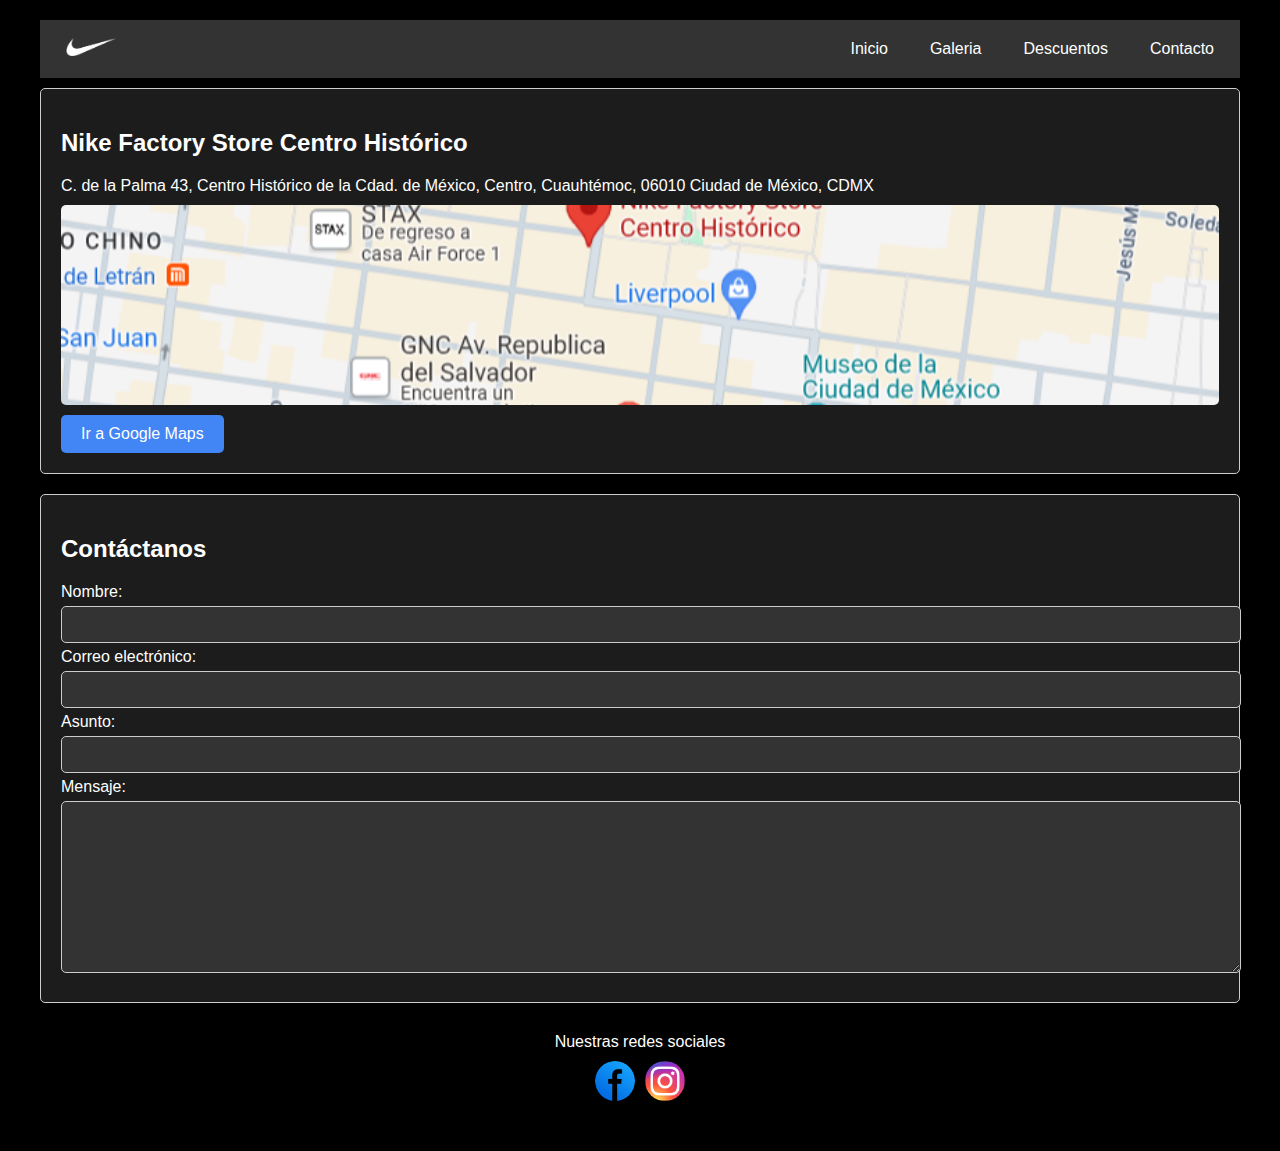
==== contacto.html @ 45344615 "Update responsive project" ====
<!DOCTYPE html>
<html lang="en">

<head>
    <meta charset="UTF-8">
    <meta name="viewport" content="width=device-width, initial-scale=1.0">
    <title>Nike</title>
    <link rel="stylesheet" href="style_contacto.css">
    <link rel="icon" href="carpeta/imagenes/nike_logo.ico">
</head>

<body>
    <div class="container">
        <header>
            <nav>
                <a href="../inicio/index.html" class="link-logo"> <img src="carpeta/imagenes/nike_logo.png"
                        class="menu-logo"></a>
                <ul>
                    <li><a href="/inicio/index.html">Inicio</a></li>
                    <li><a href="galeria.html">Galeria</a></li>
                    <li><a href="extra.html">Descuentos</a></li>
                    <li><a href="contacto.html">Contacto</a></li>
                </ul>
            </nav>
        </header>

        <section id="contact-first">
            <div class="background-first">
                <div class="location-card">
                    <h2>Nike Factory Store Centro Histórico</h2>
                    C. de la Palma 43, Centro Histórico de la Cdad. de
                    México, Centro, Cuauhtémoc, 06010 Ciudad de
                    México, CDMX
                    <div class="store-img"></div>
                    <a href="https://www.google.com/maps/place/Nike+Factory+Store+Centro+Hist%C3%B3rico/@19.4317598,-99.1428016,15.83z/data=!4m6!3m5!1s0x85d1fed2be7f2461:0x1b496c152aeed05a!8m2!3d19.4319994!4d-99.1355086!16s%2Fg%2F1td4kg8k?entry=ttu"
                        class="btn-googleMaps">
                        Ir a Google Maps
                    </a>
                </div>
                <div class="background-form">
                    <div class="contact-form">
                        <h2 class="contactanos-h">Contáctanos</h2>
                        Nombre:<br>
                        <input type="text" class="inputs-form"><br>
                        Correo electrónico:<br>
                        <input type="email" class="inputs-form"><br>
                        Asunto:<br>
                        <input type="text" class="inputs-form"><br>
                        Mensaje:<br>
                        <textarea name="" id="" cols="30" rows="10" class="inputs-form-txtArea"></textarea>
                    </div>
                </div>
            </div>
        </section>

        <section id="contact-second">
            <span class="social-media-txt">Nuestras redes sociales</span>
            <div class="background-second">
                <a href="https://es-la.facebook.com/MXNike/" class="link-media-facebook"></a>
                <a href="https://www.instagram.com/nike/" class="link-media-instagram"></a>

            </div>
        </section>
    </div>
</body>

</html>
---- style_contacto.css ----
body {
    margin: 0;
    font-family: Arial, sans-serif;
    background-color: black; /* Fondo negro para toda la página */
    color: white; /* Texto blanco por defecto */
}

.container {
    max-width: 1200px;
    margin: 0 auto;
    padding: 20px;
}

header nav {
    display: flex;
    justify-content: space-between;
    align-items: center;
    background-color: #333;
    padding: 10px;
}

header nav ul {
    list-style-type: none;
    display: flex;
    gap: 10px;
    margin: 0;
    padding: 0;
}

header nav ul li {
    margin: 0;
}

header nav a {
    color: white;
    text-decoration: none;
    padding: 8px 16px;
    display: block;
}

.menu-logo {
    width: 50px;
}

/* Sección de contacto */
#contact-first {
    display: flex;
    flex-wrap: wrap;
    justify-content: space-between;
}

.background-first {
    display: flex;
    flex-direction: column;
    width: 100%;
}

.location-card, .contact-form {
    padding: 20px;
    margin: 10px 0;
    border: 1px solid #ccc;
    border-radius: 5px;
    background-color: #1c1c1c; /* Fondo oscuro para las tarjetas */
    color: white; /* Texto blanco dentro de las tarjetas */
    box-shadow: 0 2px 4px rgba(0, 0, 0, 0.1);
}

.location-card {
    flex: 1 1 45%;
    min-width: 280px;
}

.store-img {
    background-image: url('carpeta/imagenes/store.png'); /* Reemplaza con la imagen adecuada */
    background-size: cover;
    background-position: center;
    width: 100%;
    height: 200px;
    margin-top: 10px;
    border-radius: 5px;
}

.inputs-form, .inputs-form-txtArea {
    width: 100%;
    padding: 10px;
    margin: 5px 0;
    border: 1px solid #ccc;
    border-radius: 5px;
    background-color: #333; /* Fondo oscuro para los inputs */
    color: white; /* Texto blanco en los inputs */
}

.btn-googleMaps {
    display: inline-block;
    padding: 10px 20px;
    margin-top: 10px;
    background-color: #4285F4;
    color: white;
    text-decoration: none;
    border-radius: 5px;
    text-align: center;
    transition: background-color 0.3s ease;
}

.btn-googleMaps:hover {
    background-color: #357ae8;
}

.background-form {
    background-color: black;
    align-items: center;
}

.contactanos-h {
    margin-bottom: 20px;
}

/* Redes sociales */
#contact-second {
    text-align: center;
    margin: 20px 0;
}

.background-second {
    display: flex;
    justify-content: center;
    gap: 10px;
    padding: 10px;
}

.background-second a {
    display: inline-block;
    width: 40px;
    height: 40px;
    background-size: cover;
    border-radius: 50%;
}

.link-media-facebook,
.link-media-instagram {
    background-size: cover;
    width: 40px;
    height: 40px;
    border-radius: 50%;
}

.link-media-facebook {
    background-image: url("carpeta/imagenes/facebook_logo.png");
}

.link-media-instagram {
    background-image: url("carpeta/imagenes/instagram_logo.png");
}

/* Media Queries */
@media (max-width: 760px) {
    header nav ul {
        flex-direction: column;
        align-items: center;
    }

    #contact-first {
        flex-direction: column;
    }

    .location-card, .contact-form {
        width: 100%;
        margin: 10px 0;
    }

    .btn-googleMaps {
        width: 100%;
        padding: 15px 0;
    }
}

@media (max-width: 480px) {
    .menu-logo {
        width: 30px;
    }

    .inputs-form, .inputs-form-txtArea {
        font-size: 14px;
    }

    .btn-googleMaps {
        padding: 12px 0;
        font-size: 16px;
    }
}
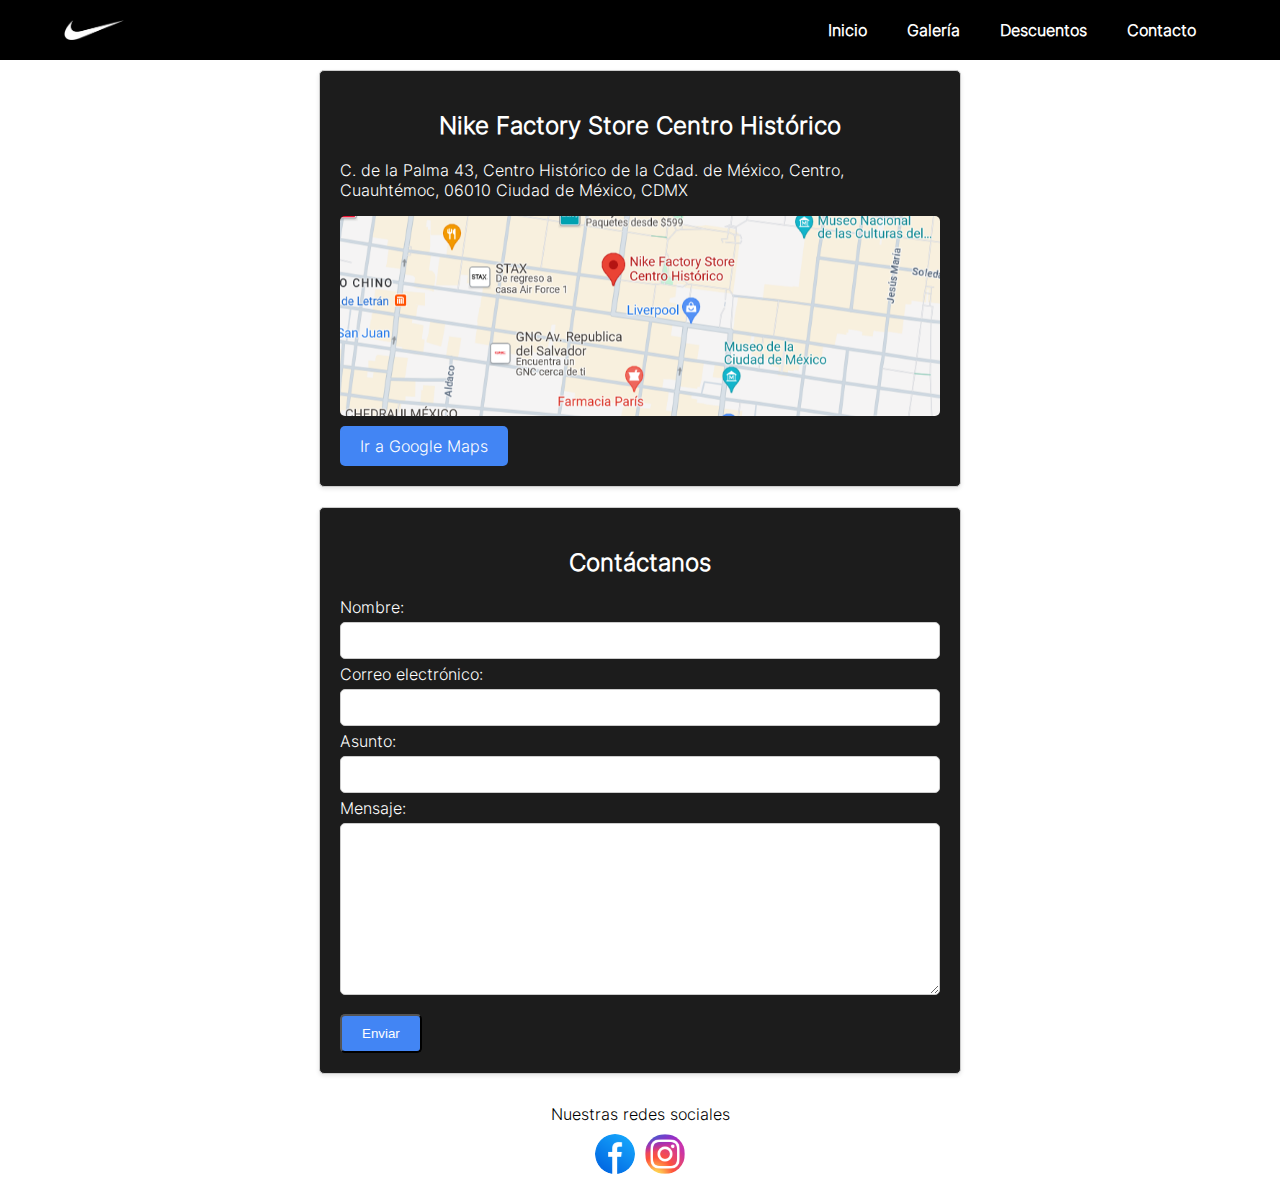
==== commit f53c9507: "Configure responsive boxes" ====
--- a/contacto.html
+++ b/contacto.html
@@ -10,45 +10,48 @@
 </head>
 
 <body>
+    <header>
+        <nav>
+            <a href="/inicio/index.html" class="link-logo"><img src="../carpeta/imagenes/nike_logo.png"
+                    class="menu-logo"></a>
+            <input type="checkbox" id="menu-toggle" class="menu-toggle">
+            <label for="menu-toggle" class="menu-icon">&#9776;</label>
+            <ul id="menu">
+                <li><a href="/inicio/index.html">Inicio</a></li>
+                <li><a href="../galeria.html">Galería</a></li>
+                <li><a href="../extra.html">Descuentos</a></li>
+                <li><a href="../contacto.html">Contacto</a></li>
+                <li class="menu-exit"><a href="#menu-toggle" class="menu-close">Salir</a></li>
+            </ul>
+        </nav>
+    </header>
+
     <div class="container">
-        <header>
-            <nav>
-                <a href="../inicio/index.html" class="link-logo"> <img src="carpeta/imagenes/nike_logo.png"
-                        class="menu-logo"></a>
-                <ul>
-                    <li><a href="/inicio/index.html">Inicio</a></li>
-                    <li><a href="galeria.html">Galeria</a></li>
-                    <li><a href="extra.html">Descuentos</a></li>
-                    <li><a href="contacto.html">Contacto</a></li>
-                </ul>
-            </nav>
-        </header>
-
         <section id="contact-first">
             <div class="background-first">
                 <div class="location-card">
                     <h2>Nike Factory Store Centro Histórico</h2>
-                    C. de la Palma 43, Centro Histórico de la Cdad. de
-                    México, Centro, Cuauhtémoc, 06010 Ciudad de
-                    México, CDMX
+                    <p>C. de la Palma 43, Centro Histórico de la Cdad. de México, Centro, Cuauhtémoc, 06010 Ciudad de
+                        México, CDMX</p>
                     <div class="store-img"></div>
                     <a href="https://www.google.com/maps/place/Nike+Factory+Store+Centro+Hist%C3%B3rico/@19.4317598,-99.1428016,15.83z/data=!4m6!3m5!1s0x85d1fed2be7f2461:0x1b496c152aeed05a!8m2!3d19.4319994!4d-99.1355086!16s%2Fg%2F1td4kg8k?entry=ttu"
                         class="btn-googleMaps">
                         Ir a Google Maps
                     </a>
                 </div>
-                <div class="background-form">
-                    <div class="contact-form">
-                        <h2 class="contactanos-h">Contáctanos</h2>
-                        Nombre:<br>
-                        <input type="text" class="inputs-form"><br>
-                        Correo electrónico:<br>
-                        <input type="email" class="inputs-form"><br>
-                        Asunto:<br>
-                        <input type="text" class="inputs-form"><br>
-                        Mensaje:<br>
-                        <textarea name="" id="" cols="30" rows="10" class="inputs-form-txtArea"></textarea>
-                    </div>
+                <div class="contact-form">
+                    <h2 class="contactanos-h">Contáctanos</h2>
+                    <form>
+                        <label for="name">Nombre:</label><br>
+                        <input type="text" id="name" class="inputs-form"><br>
+                        <label for="email">Correo electrónico:</label><br>
+                        <input type="email" id="email" class="inputs-form"><br>
+                        <label for="subject">Asunto:</label><br>
+                        <input type="text" id="subject" class="inputs-form"><br>
+                        <label for="message">Mensaje:</label><br>
+                        <textarea id="message" cols="30" rows="10" class="inputs-form-txtArea"></textarea><br>
+                        <input type="submit" value="Enviar" class="btn-submit">
+                    </form>
                 </div>
             </div>
         </section>
@@ -58,7 +61,6 @@
             <div class="background-second">
                 <a href="https://es-la.facebook.com/MXNike/" class="link-media-facebook"></a>
                 <a href="https://www.instagram.com/nike/" class="link-media-instagram"></a>
-
             </div>
         </section>
     </div>
--- a/style_contacto.css
+++ b/style_contacto.css
@@ -1,79 +1,204 @@
-
-
 body {
     margin: 0;
-    font-family: Arial, sans-serif;
-    background-color: black; /* Fondo negro para toda la página */
-    color: white; /* Texto blanco por defecto */
+    font-family: 'Inter', sans-serif;
+    display: flex;
+    flex-direction: column;
+    min-height: 100vh;
+    background-color: white;
 }
 
 .container {
-    max-width: 1200px;
-    margin: 0 auto;
-    padding: 20px;
-}
-
-header nav {
-    display: flex;
+    flex: 1;
+    padding-top: 60px;
+}
+
+@font-face {
+    font-family: 'Inter';
+    src: url('../carpeta/tipografia/Inter-Light.ttf');
+}
+
+nav {
+    position: fixed;
+    top: 0;
+    width: 100%;
+    display: flex;
+    align-items: center;
     justify-content: space-between;
-    align-items: center;
-    background-color: #333;
+    padding: 10px 5%;
+    font-weight: bold;
+    background-color: black;
+    z-index: 1000;
+    box-sizing: border-box;
+    height: 60px;
+}
+
+.menu-logo,
+.link-logo {
+    width: 60px;
+    height: 20px;
+}
+
+.menu-toggle {
+    display: none;
+}
+
+.menu-icon {
+    display: none;
+    font-size: 24px;
+    cursor: pointer;
+    color: white;
+    background: none;
+    border: none;
     padding: 10px;
-}
-
-header nav ul {
-    list-style-type: none;
-    display: flex;
-    gap: 10px;
+    margin-left: auto;
+}
+
+ul {
+    display: flex;
     margin: 0;
     padding: 0;
-}
-
-header nav ul li {
-    margin: 0;
-}
-
-header nav a {
+    list-style: none;
+    margin-left: auto;
+}
+
+ul li {
+    padding: 0 20px;
+}
+
+a {
     color: white;
     text-decoration: none;
-    padding: 8px 16px;
-    display: block;
-}
-
-.menu-logo {
-    width: 50px;
-}
-
-/* Sección de contacto */
+}
+
+.menu-exit {
+    display: none;
+}
+
+@media (max-width: 768px) {
+    .menu-icon {
+        display: block;
+    }
+
+    ul {
+        display: none;
+        flex-direction: column;
+        width: 100%;
+        background-color: black;
+        position: absolute;
+        top: 60px;
+        right: 0;
+        padding: 0;
+        align-items: center;
+    }
+
+    .menu-toggle:checked~ul {
+        display: flex;
+    }
+
+    ul li {
+        padding: 15px 0;
+        text-align: center;
+        width: 100%;
+    }
+
+    .menu-toggle:checked~ul .menu-exit {
+        display: block;
+    }
+
+    ul li:last-child a {
+        display: none;
+    }
+
+    .menu-icon:focus+ul {
+        display: flex;
+    }
+
+    .menu-icon:focus {
+        outline: none;
+    }
+
+    .menu-close:active~.menu-toggle {
+        display: none;
+    }
+}
+
+@media (max-width: 760px) {
+
+    #contact-first {
+        flex-direction: column;
+        align-items: center;
+    }
+
+    .location-card,
+    .contact-form {
+        width: 100%;
+        margin: 10px 0;
+    }
+
+    .btn-googleMaps,
+    .btn-submit {
+        width: 100%;
+        padding: 15px 0;
+    }
+
+    .btn-googleMaps {
+        width: 92%;
+    }
+}
+
+@media (max-width: 480px) {
+
+    a .inputs-form,
+    .inputs-form-txtArea {
+        font-size: 14px;
+    }
+
+    .btn-googleMaps,
+    .btn-submit {
+        padding: 12px 0;
+        font-size: 16px;
+    }
+
+    .btn-googleMaps {
+        width: 92%;
+    }
+}
+
 #contact-first {
     display: flex;
     flex-wrap: wrap;
-    justify-content: space-between;
+    justify-content: center;
+    gap: 20px;
 }
 
 .background-first {
     display: flex;
     flex-direction: column;
+    align-items: center;
     width: 100%;
 }
 
-.location-card, .contact-form {
+.location-card,
+.contact-form {
     padding: 20px;
     margin: 10px 0;
     border: 1px solid #ccc;
     border-radius: 5px;
-    background-color: #1c1c1c; /* Fondo oscuro para las tarjetas */
-    color: white; /* Texto blanco dentro de las tarjetas */
+    background-color: #1c1c1c;
+    color: white;
     box-shadow: 0 2px 4px rgba(0, 0, 0, 0.1);
-}
-
-.location-card {
-    flex: 1 1 45%;
-    min-width: 280px;
+    max-width: 600px;
+    width: 90%;
+    text-align: left;
+}
+
+.location-card h2,
+.contact-form h2 {
+    text-align: center;
 }
 
 .store-img {
-    background-image: url('carpeta/imagenes/store.png'); /* Reemplaza con la imagen adecuada */
+    background-image: url('carpeta/imagenes/store.png');
     background-size: cover;
     background-position: center;
     width: 100%;
@@ -82,17 +207,19 @@
     border-radius: 5px;
 }
 
-.inputs-form, .inputs-form-txtArea {
-    width: 100%;
+.inputs-form,
+.inputs-form-txtArea {
+    width: calc(100% - 22px);
     padding: 10px;
     margin: 5px 0;
     border: 1px solid #ccc;
     border-radius: 5px;
-    background-color: #333; /* Fondo oscuro para los inputs */
-    color: white; /* Texto blanco en los inputs */
-}
-
-.btn-googleMaps {
+}
+
+
+
+.btn-googleMaps,
+.btn-submit {
     display: inline-block;
     padding: 10px 20px;
     margin-top: 10px;
@@ -102,22 +229,18 @@
     border-radius: 5px;
     text-align: center;
     transition: background-color 0.3s ease;
-}
-
-.btn-googleMaps:hover {
+    cursor: pointer;
+}
+
+.btn-googleMaps:hover,
+.btn-submit:hover {
     background-color: #357ae8;
-}
-
-.background-form {
-    background-color: black;
-    align-items: center;
 }
 
 .contactanos-h {
     margin-bottom: 20px;
 }
 
-/* Redes sociales */
 #contact-second {
     text-align: center;
     margin: 20px 0;
@@ -138,55 +261,10 @@
     border-radius: 50%;
 }
 
-.link-media-facebook,
-.link-media-instagram {
-    background-size: cover;
-    width: 40px;
-    height: 40px;
-    border-radius: 50%;
-}
-
 .link-media-facebook {
     background-image: url("carpeta/imagenes/facebook_logo.png");
 }
 
 .link-media-instagram {
     background-image: url("carpeta/imagenes/instagram_logo.png");
-}
-
-/* Media Queries */
-@media (max-width: 760px) {
-    header nav ul {
-        flex-direction: column;
-        align-items: center;
-    }
-
-    #contact-first {
-        flex-direction: column;
-    }
-
-    .location-card, .contact-form {
-        width: 100%;
-        margin: 10px 0;
-    }
-
-    .btn-googleMaps {
-        width: 100%;
-        padding: 15px 0;
-    }
-}
-
-@media (max-width: 480px) {
-    .menu-logo {
-        width: 30px;
-    }
-
-    .inputs-form, .inputs-form-txtArea {
-        font-size: 14px;
-    }
-
-    .btn-googleMaps {
-        padding: 12px 0;
-        font-size: 16px;
-    }
 }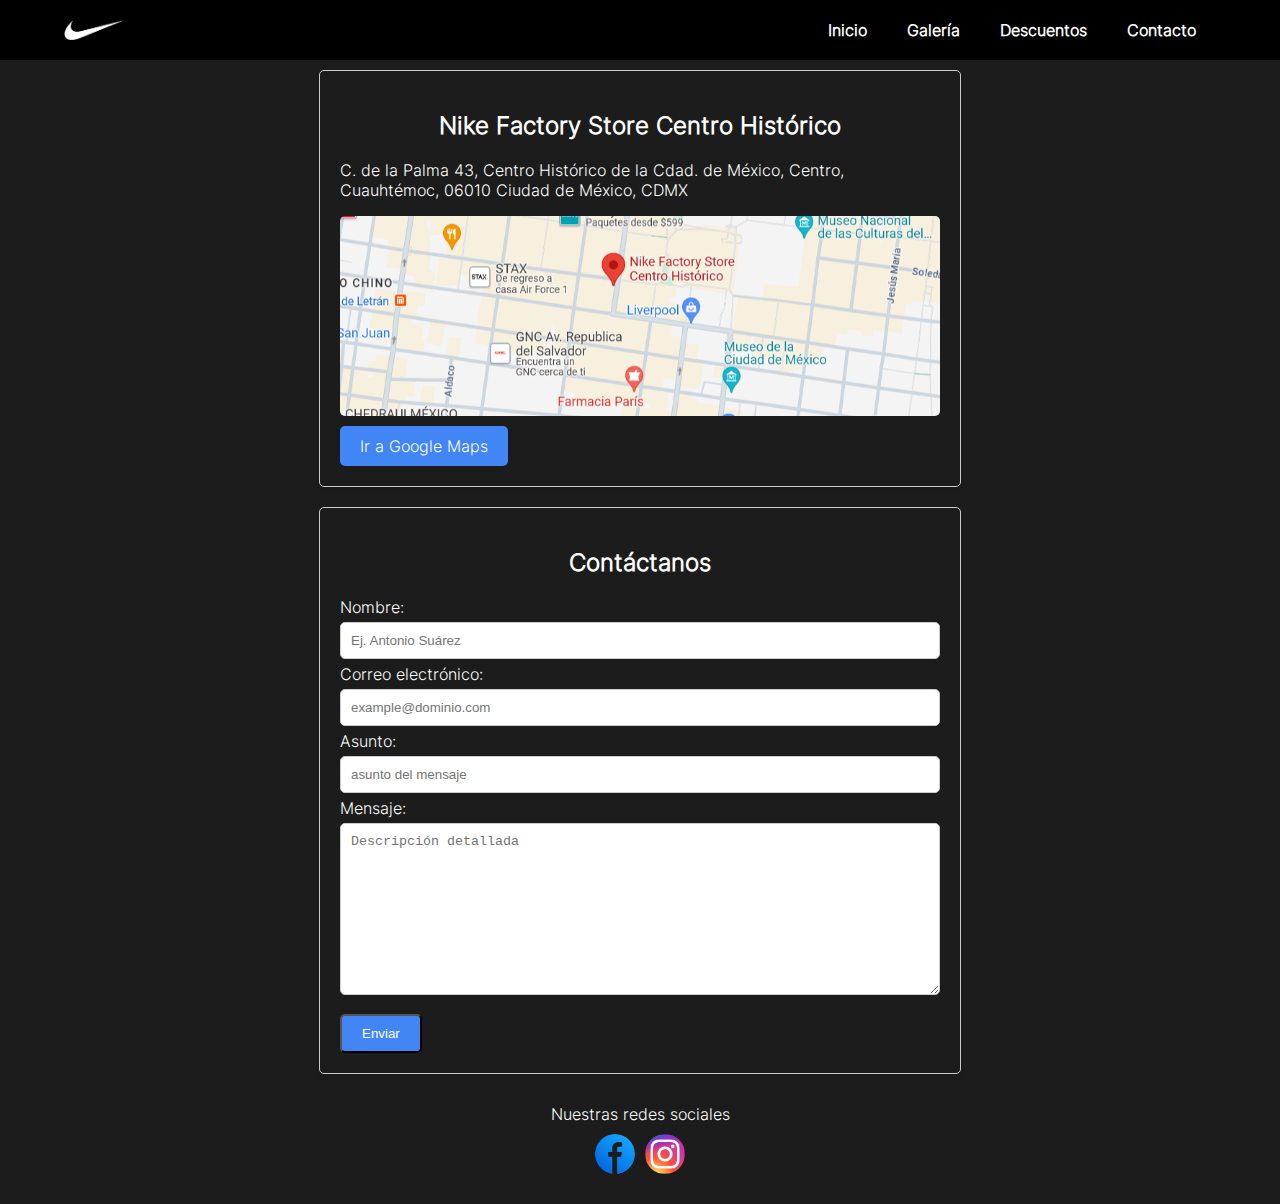
==== commit b103ad29: "Update contact" ====
--- a/contacto.html
+++ b/contacto.html
@@ -42,14 +42,15 @@
                 <div class="contact-form">
                     <h2 class="contactanos-h">Contáctanos</h2>
                     <form>
-                        <label for="name">Nombre:</label><br>
-                        <input type="text" id="name" class="inputs-form"><br>
-                        <label for="email">Correo electrónico:</label><br>
-                        <input type="email" id="email" class="inputs-form"><br>
-                        <label for="subject">Asunto:</label><br>
-                        <input type="text" id="subject" class="inputs-form"><br>
-                        <label for="message">Mensaje:</label><br>
-                        <textarea id="message" cols="30" rows="10" class="inputs-form-txtArea"></textarea><br>
+                        <label type="name">Nombre:</label><br>
+                        <input type="text" id="name" class="inputs-form" placeholder="Ej. Antonio Suárez"><br>
+                        <label type="email">Correo electrónico:</label><br>
+                        <input type="email" id="email" class="inputs-form" placeholder="example@dominio.com"><br>
+                        <label type="subject">Asunto:</label><br>
+                        <input type="text" id="subject" class="inputs-form" placeholder="asunto del mensaje"><br>
+                        <label type="message">Mensaje:</label><br>
+                        <textarea id="message" cols="30" rows="10" class="inputs-form-txtArea"
+                            placeholder="Descripción detallada"></textarea><br>
                         <input type="submit" value="Enviar" class="btn-submit">
                     </form>
                 </div>
--- a/style_contacto.css
+++ b/style_contacto.css
@@ -4,7 +4,8 @@
     display: flex;
     flex-direction: column;
     min-height: 100vh;
-    background-color: white;
+    background-color: #1C1C1C;
+    color: white;
 }
 
 .container {
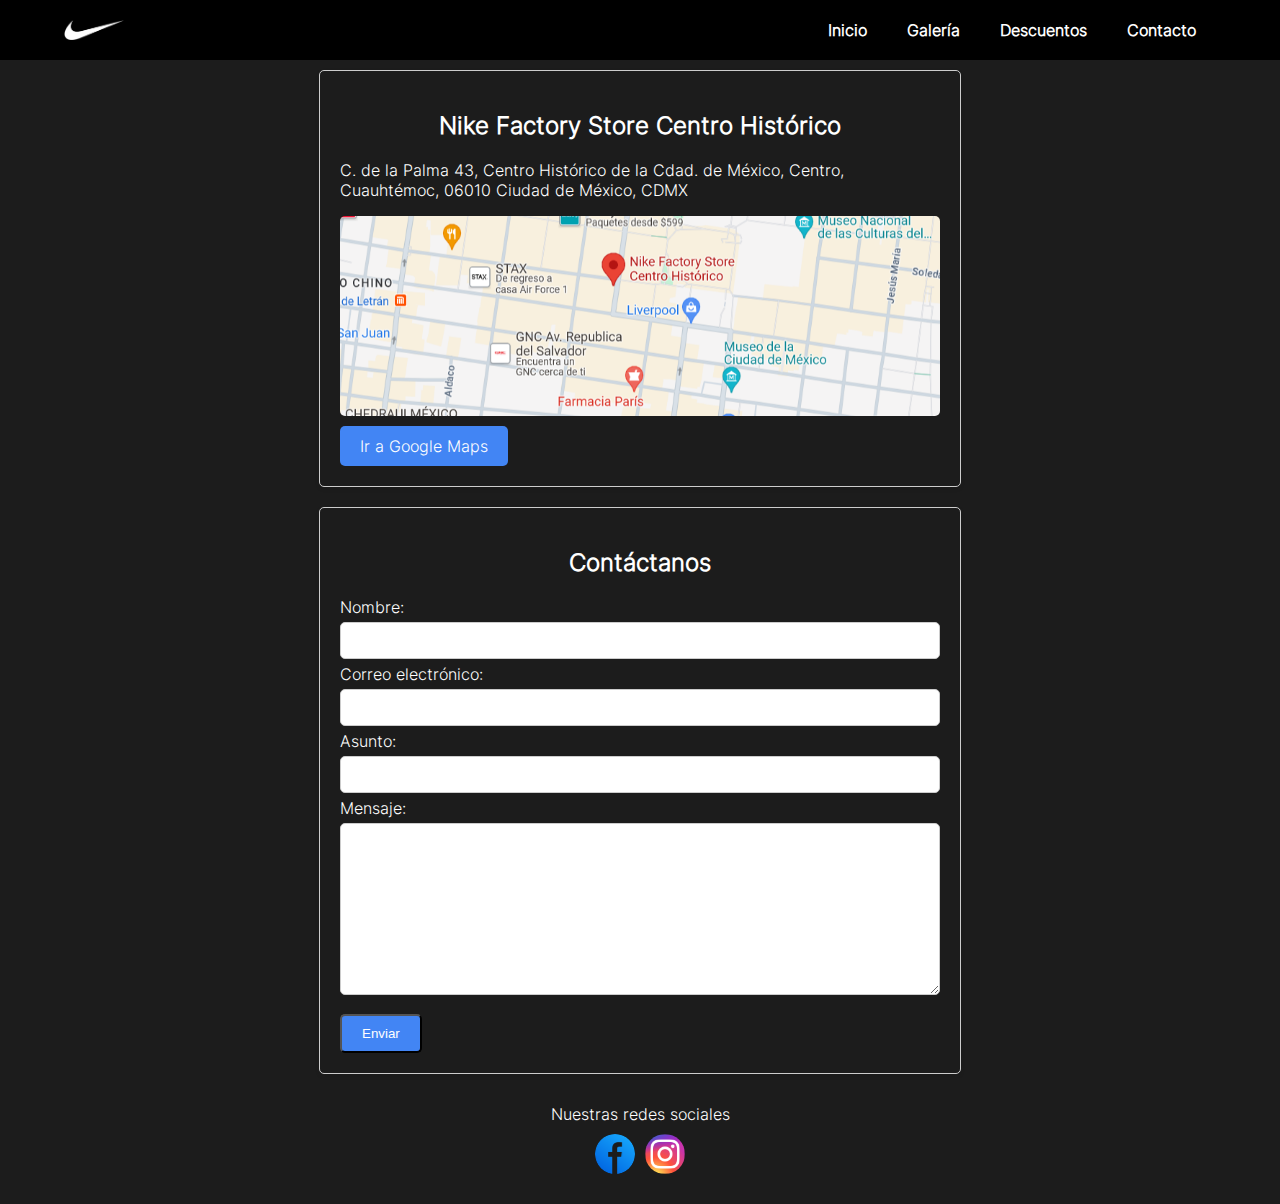
==== commit 8580c7b3: "Complete descuentos" ====
--- a/contacto.html
+++ b/contacto.html
@@ -43,14 +43,13 @@
                     <h2 class="contactanos-h">Contáctanos</h2>
                     <form>
                         <label type="name">Nombre:</label><br>
-                        <input type="text" id="name" class="inputs-form" placeholder="Ej. Antonio Suárez"><br>
+                        <input type="text" id="name" class="inputs-form"><br>
                         <label type="email">Correo electrónico:</label><br>
-                        <input type="email" id="email" class="inputs-form" placeholder="example@dominio.com"><br>
+                        <input type="email" id="email" class="inputs-form"><br>
                         <label type="subject">Asunto:</label><br>
-                        <input type="text" id="subject" class="inputs-form" placeholder="asunto del mensaje"><br>
+                        <input type="text" id="subject" class="inputs-form"><br>
                         <label type="message">Mensaje:</label><br>
-                        <textarea id="message" cols="30" rows="10" class="inputs-form-txtArea"
-                            placeholder="Descripción detallada"></textarea><br>
+                        <textarea id="message" cols="30" rows="10" class="inputs-form-txtArea"></textarea><br>
                         <input type="submit" value="Enviar" class="btn-submit">
                     </form>
                 </div>
--- a/style_contacto.css
+++ b/style_contacto.css
@@ -1,6 +1,6 @@
 body {
     margin: 0;
-    font-family: 'Inter', sans-serif;
+    font-family: 'Inter';
     display: flex;
     flex-direction: column;
     min-height: 100vh;
